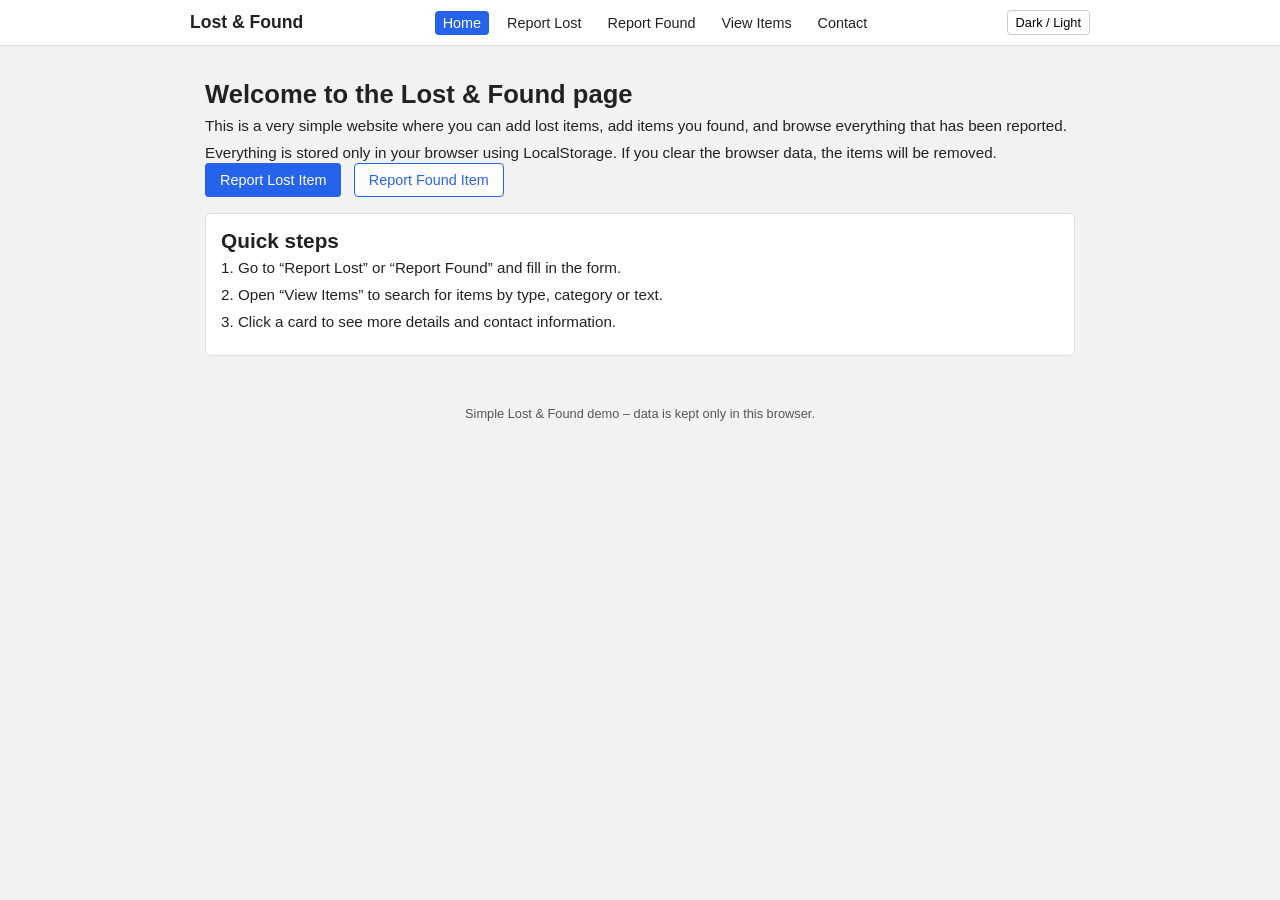
==== index.html @ c0632a6b "Add files via upload" ====
<!DOCTYPE html>
<html lang="en">

<head>
  <meta charset="UTF-8" />
  <meta name="viewport" content="width=device-width, initial-scale=1.0" />
  <title>Lost &amp; Found Hub</title>
  <link rel="stylesheet" href="style.css" />
</head>

<body>
  <div id="toast" class="toast" role="status" aria-live="polite"></div>

  <header>
    <div class="nav-bar">
      <div class="logo">Lost &amp; Found</div>
      <nav class="nav-links">
        <a href="index.html" class="active">Home</a>
        <a href="report-lost.html">Report Lost</a>
        <a href="report-found.html">Report Found</a>
        <a href="view-items.html">View Items</a>
        <a href="contact.html">Contact</a>
      </nav>
      <div class="nav-right">
        <button id="dark-mode-toggle" class="small-btn" type="button">Dark / Light</button>
      </div>
    </div>
  </header>

  <main>
    <section class="section">
      <h1>Welcome to the Lost &amp; Found page</h1>
      <p>
        This is a very simple website where you can add lost items, add items you found, and browse everything that has
        been reported.
      </p>
      <p>
        Everything is stored only in your browser using LocalStorage. If you clear the browser data, the items will be
        removed.
      </p>
      <div style="margin-top: 10px;">
        <a class="btn" href="report-lost.html">Report Lost Item</a>
        <a class="btn secondary" href="report-found.html">Report Found Item</a>
      </div>
    </section>

    <section class="section card">
      <h2>Quick steps</h2>
      <p>1. Go to “Report Lost” or “Report Found” and fill in the form.</p>
      <p>2. Open “View Items” to search for items by type, category or text.</p>
      <p>3. Click a card to see more details and contact information.</p>
    </section>
  </main>

  <footer>
    Simple Lost &amp; Found demo – data is kept only in this browser.
  </footer>

  <script src="script.js" defer></script>
</body>

</html>
---- style.css ----
/* Simple, beginner‑friendly styles for the Lost & Found app */

/* Basic reset */
* {
  box-sizing: border-box;
  margin: 0;
  padding: 0;
}

body {
  font-family: Arial, Helvetica, sans-serif;
  background-color: #f2f2f2;
  color: #222;
}

body.dark-mode {
  background-color: #121212;
  color: #f5f5f5;
}

a {
  color: inherit;
  text-decoration: none;
}

main {
  max-width: 900px;
  margin: 80px auto 40px;
  padding: 0 15px;
}

/* Header / navigation */
header {
  position: fixed;
  top: 0;
  left: 0;
  right: 0;
  background-color: #ffffff;
  border-bottom: 1px solid #ddd;
  padding: 10px 15px;
}

body.dark-mode header {
  background-color: #1f2933;
  border-color: #111827;
}

.nav-bar {
  max-width: 900px;
  margin: 0 auto;
  display: flex;
  justify-content: space-between;
  align-items: center;
}

.logo {
  font-weight: bold;
  font-size: 1.1rem;
}

.nav-links {
  display: flex;
  gap: 10px;
  font-size: 0.9rem;
}

.nav-links a {
  padding: 4px 8px;
  border-radius: 4px;
}

.nav-links a.active {
  background-color: #2563eb;
  color: #fff;
}

.nav-right {
  display: flex;
  gap: 8px;
  align-items: center;
}

.small-btn {
  font-size: 0.8rem;
  padding: 4px 8px;
  border-radius: 4px;
  border: 1px solid #ccc;
  background-color: #fff;
  cursor: pointer;
}

body.dark-mode .small-btn {
  background-color: #111827;
  border-color: #374151;
  color: #f9fafb;
}

/* Headings and sections */
h1 {
  font-size: 1.6rem;
  margin-bottom: 8px;
}

h2 {
  font-size: 1.3rem;
  margin-bottom: 6px;
}

p {
  margin-bottom: 10px;
  font-size: 0.95rem;
}

.section {
  margin-bottom: 24px;
}

.card {
  background-color: #ffffff;
  padding: 15px;
  border-radius: 6px;
  border: 1px solid #ddd;
}

body.dark-mode .card {
  background-color: #111827;
  border-color: #374151;
}

/* Buttons */
.btn {
  padding: 8px 14px;
  border-radius: 4px;
  border: 1px solid #2563eb;
  background-color: #2563eb;
  color: #fff;
  cursor: pointer;
  font-size: 0.9rem;
}

.btn.secondary {
  background-color: #fff;
  color: #2563eb;
}

body.dark-mode .btn.secondary {
  background-color: #111827;
}

.btn + .btn {
  margin-left: 8px;
}

/* Forms */
form {
  margin-top: 10px;
}

.form-row {
  margin-bottom: 10px;
}

label {
  display: block;
  font-size: 0.9rem;
  margin-bottom: 3px;
}

input[type="text"],
input[type="email"],
input[type="date"],
input[type="search"],
select,
textarea {
  width: 100%;
  padding: 7px;
  border-radius: 4px;
  border: 1px solid #ccc;
  font-size: 0.9rem;
}

body.dark-mode input[type="text"],
body.dark-mode input[type="email"],
body.dark-mode input[type="date"],
body.dark-mode input[type="search"],
body.dark-mode select,
body.dark-mode textarea {
  background-color: #111827;
  border-color: #374151;
  color: #f9fafb;
}

textarea {
  min-height: 80px;
}

.hint {
  font-size: 0.8rem;
  color: #555;
}

body.dark-mode .hint {
  color: #9ca3af;
}

.error {
  font-size: 0.8rem;
  color: #b91c1c;
}

/* Items list */
.filters {
  display: flex;
  flex-wrap: wrap;
  gap: 8px;
  margin-bottom: 12px;
}

.filter-btn {
  padding: 5px 10px;
  border-radius: 4px;
  border: 1px solid #ccc;
  background-color: #f9fafb;
  font-size: 0.8rem;
  cursor: pointer;
}

.filter-btn.active {
  background-color: #2563eb;
  border-color: #2563eb;
  color: #fff;
}

.items-grid {
  display: grid;
  grid-template-columns: repeat(auto-fit, minmax(220px, 1fr));
  gap: 10px;
}

.item-card {
  padding: 10px;
  border-radius: 4px;
  border: 1px solid #ddd;
  background-color: #fff;
  cursor: pointer;
}

.item-type {
  font-size: 0.8rem;
  font-weight: bold;
  margin-bottom: 4px;
}

.item-type.lost {
  color: #b91c1c;
}

.item-type.found {
  color: #047857;
}

.item-title {
  font-weight: bold;
  margin-bottom: 4px;
}

.item-location {
  font-size: 0.85rem;
}

.empty-message {
  font-size: 0.9rem;
  color: #555;
}

/* Image preview */
.image-preview {
  margin-top: 6px;
  max-width: 200px;
  display: none;
}

.image-preview img {
  width: 100%;
  border-radius: 4px;
  border: 1px solid #ccc;
}

/* Modal */
.modal-backdrop {
  position: fixed;
  top: 0;
  left: 0;
  right: 0;
  bottom: 0;
  background-color: rgba(0, 0, 0, 0.5);
  display: none;
  justify-content: center;
  align-items: center;
}

.modal-backdrop.show {
  display: flex;
}

.modal {
  max-width: 450px;
  width: 100%;
  background-color: #ffffff;
  padding: 15px;
  border-radius: 6px;
}

body.dark-mode .modal {
  background-color: #111827;
  color: #f9fafb;
}

.modal-header {
  display: flex;
  justify-content: space-between;
  align-items: center;
  margin-bottom: 10px;
}

.modal-body p {
  margin-bottom: 6px;
}

.modal-image {
  margin-bottom: 10px;
}

.modal-image img {
  width: 100%;
  border-radius: 4px;
}

/* Toast */
.toast {
  position: fixed;
  bottom: 16px;
  right: 16px;
  background-color: #16a34a;
  color: #fff;
  padding: 8px 12px;
  border-radius: 4px;
  font-size: 0.85rem;
  display: none;
}

.toast.show {
  display: block;
}

.toast.error {
  background-color: #b91c1c;
}

/* Footer */
footer {
  text-align: center;
  font-size: 0.8rem;
  padding: 10px 0 20px;
  color: #555;
}

body.dark-mode footer {
  color: #9ca3af;
}

/* Small layout tweak for narrow screens */
@media (max-width: 600px) {
  .nav-links {
    display: none;
  }
}
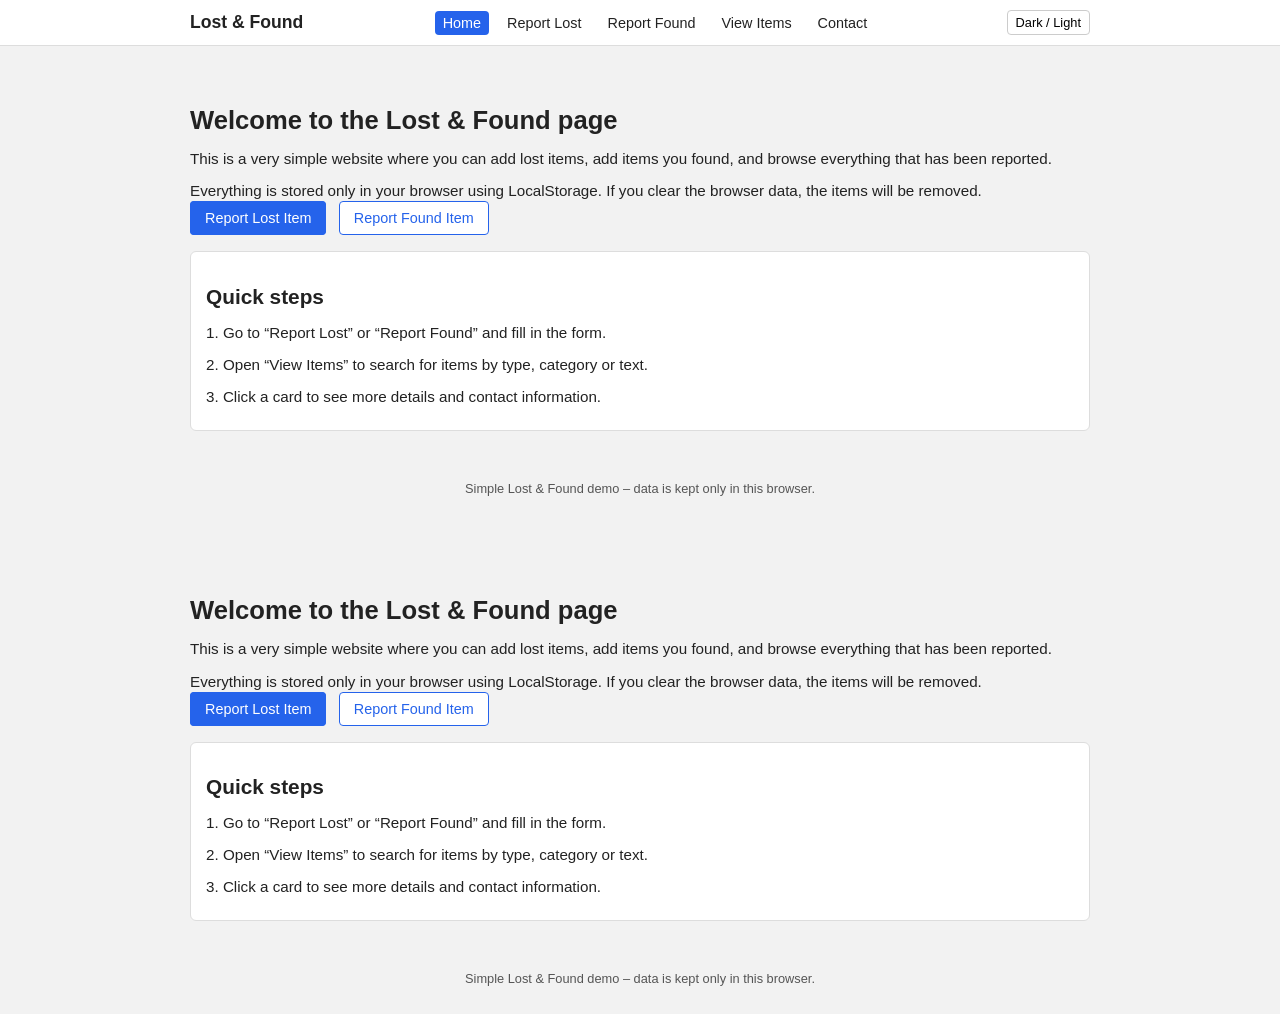
==== commit a64ee543: "resolve merge conflict" ====
--- a/index.html
+++ b/index.html
@@ -1,63 +1,127 @@
-<!DOCTYPE html>
-<html lang="en">
-
-<head>
-  <meta charset="UTF-8" />
-  <meta name="viewport" content="width=device-width, initial-scale=1.0" />
-  <title>Lost &amp; Found Hub</title>
-  <link rel="stylesheet" href="style.css" />
-</head>
-
-<body>
-  <div id="toast" class="toast" role="status" aria-live="polite"></div>
-
-  <header>
-    <div class="nav-bar">
-      <div class="logo">Lost &amp; Found</div>
-      <nav class="nav-links">
-        <a href="index.html" class="active">Home</a>
-        <a href="report-lost.html">Report Lost</a>
-        <a href="report-found.html">Report Found</a>
-        <a href="view-items.html">View Items</a>
-        <a href="contact.html">Contact</a>
-      </nav>
-      <div class="nav-right">
-        <button id="dark-mode-toggle" class="small-btn" type="button">Dark / Light</button>
-      </div>
-    </div>
-  </header>
-
-  <main>
-    <section class="section">
-      <h1>Welcome to the Lost &amp; Found page</h1>
-      <p>
-        This is a very simple website where you can add lost items, add items you found, and browse everything that has
-        been reported.
-      </p>
-      <p>
-        Everything is stored only in your browser using LocalStorage. If you clear the browser data, the items will be
-        removed.
-      </p>
-      <div style="margin-top: 10px;">
-        <a class="btn" href="report-lost.html">Report Lost Item</a>
-        <a class="btn secondary" href="report-found.html">Report Found Item</a>
-      </div>
-    </section>
-
-    <section class="section card">
-      <h2>Quick steps</h2>
-      <p>1. Go to “Report Lost” or “Report Found” and fill in the form.</p>
-      <p>2. Open “View Items” to search for items by type, category or text.</p>
-      <p>3. Click a card to see more details and contact information.</p>
-    </section>
-  </main>
-
-  <footer>
-    Simple Lost &amp; Found demo – data is kept only in this browser.
-  </footer>
-
-  <script src="script.js" defer></script>
-</body>
-
-</html>
-
+git push -u origin maingit push -u origin main<!DOCTYPE html>
+<html lang="en">
+
+<head>
+  <meta charset="UTF-8" />
+  <meta name="viewport" content="width=device-width, initial-scale=1.0" />
+  <title>Lost &amp; Found Hub</title>
+  <link rel="stylesheet" href="style.css" />
+</head>
+
+<body>
+  <div id="toast" class="toast" role="status" aria-live="polite"></div>
+
+  <header>
+    <div class="nav-bar">
+      <div class="logo">Lost &amp; Found</div>
+      <nav class="nav-links">
+        <a href="index.html" class="active">Home</a>
+        <a href="report-lost.html">Report Lost</a>
+        <a href="report-found.html">Report Found</a>
+        <a href="view-items.html">View Items</a>
+        <a href="contact.html">Contact</a>
+      </nav>
+      <div class="nav-right">
+        <button id="dark-mode-toggle" class="small-btn" type="button">Dark / Light</button>
+      </div>
+    </div>
+  </header>
+
+  <main>
+    <section class="section">
+      <h1>Welcome to the Lost &amp; Found page</h1>
+      <p>
+        This is a very simple website where you can add lost items, add items you found, and browse everything that has
+        been reported.
+      </p>
+      <p>
+        Everything is stored only in your browser using LocalStorage. If you clear the browser data, the items will be
+        removed.
+      </p>
+      <div style="margin-top: 10px;">
+        <a class="btn" href="report-lost.html">Report Lost Item</a>
+        <a class="btn secondary" href="report-found.html">Report Found Item</a>
+      </div>
+    </section>
+
+    <section class="section card">
+      <h2>Quick steps</h2>
+      <p>1. Go to “Report Lost” or “Report Found” and fill in the form.</p>
+      <p>2. Open “View Items” to search for items by type, category or text.</p>
+      <p>3. Click a card to see more details and contact information.</p>
+    </section>
+  </main>
+
+  <footer>
+    Simple Lost &amp; Found demo – data is kept only in this browser.
+  </footer>
+
+  <script src="script.js" defer></script>
+</body>
+
+</html>
+
+
+<!DOCTYPE html>
+<html lang="en">
+
+<head>
+  <meta charset="UTF-8" />
+  <meta name="viewport" content="width=device-width, initial-scale=1.0" />
+  <title>Lost &amp; Found Hub</title>
+  <link rel="stylesheet" href="style.css" />
+</head>
+
+<body>
+  <div id="toast" class="toast" role="status" aria-live="polite"></div>
+
+  <header>
+    <div class="nav-bar">
+      <div class="logo">Lost &amp; Found</div>
+      <nav class="nav-links">
+        <a href="index.html" class="active">Home</a>
+        <a href="report-lost.html">Report Lost</a>
+        <a href="report-found.html">Report Found</a>
+        <a href="view-items.html">View Items</a>
+        <a href="contact.html">Contact</a>
+      </nav>
+      <div class="nav-right">
+        <button id="dark-mode-toggle" class="small-btn" type="button">Dark / Light</button>
+      </div>
+    </div>
+  </header>
+
+  <main>
+    <section class="section">
+      <h1>Welcome to the Lost &amp; Found page</h1>
+      <p>
+        This is a very simple website where you can add lost items, add items you found, and browse everything that has
+        been reported.
+      </p>
+      <p>
+        Everything is stored only in your browser using LocalStorage. If you clear the browser data, the items will be
+        removed.
+      </p>
+      <div style="margin-top: 10px;">
+        <a class="btn" href="report-lost.html">Report Lost Item</a>
+        <a class="btn secondary" href="report-found.html">Report Found Item</a>
+      </div>
+    </section>
+
+    <section class="section card">
+      <h2>Quick steps</h2>
+      <p>1. Go to “Report Lost” or “Report Found” and fill in the form.</p>
+      <p>2. Open “View Items” to search for items by type, category or text.</p>
+      <p>3. Click a card to see more details and contact information.</p>
+    </section>
+  </main>
+
+  <footer>
+    Simple Lost &amp; Found demo – data is kept only in this browser.
+  </footer>
+
+  <script src="script.js" defer></script>
+</body>
+
+</html>
+
--- a/style.css
+++ b/style.css
@@ -1,378 +1,759 @@
-/* Simple, beginner‑friendly styles for the Lost & Found app */
-
-/* Basic reset */
-* {
-  box-sizing: border-box;
-  margin: 0;
-  padding: 0;
-}
-
-body {
-  font-family: Arial, Helvetica, sans-serif;
-  background-color: #f2f2f2;
-  color: #222;
-}
-
-body.dark-mode {
-  background-color: #121212;
-  color: #f5f5f5;
-}
-
-a {
-  color: inherit;
-  text-decoration: none;
-}
-
-main {
-  max-width: 900px;
-  margin: 80px auto 40px;
-  padding: 0 15px;
-}
-
-/* Header / navigation */
-header {
-  position: fixed;
-  top: 0;
-  left: 0;
-  right: 0;
-  background-color: #ffffff;
-  border-bottom: 1px solid #ddd;
-  padding: 10px 15px;
-}
-
-body.dark-mode header {
-  background-color: #1f2933;
-  border-color: #111827;
-}
-
-.nav-bar {
-  max-width: 900px;
-  margin: 0 auto;
-  display: flex;
-  justify-content: space-between;
-  align-items: center;
-}
-
-.logo {
-  font-weight: bold;
-  font-size: 1.1rem;
-}
-
-.nav-links {
-  display: flex;
-  gap: 10px;
-  font-size: 0.9rem;
-}
-
-.nav-links a {
-  padding: 4px 8px;
-  border-radius: 4px;
-}
-
-.nav-links a.active {
-  background-color: #2563eb;
-  color: #fff;
-}
-
-.nav-right {
-  display: flex;
-  gap: 8px;
-  align-items: center;
-}
-
-.small-btn {
-  font-size: 0.8rem;
-  padding: 4px 8px;
-  border-radius: 4px;
-  border: 1px solid #ccc;
-  background-color: #fff;
-  cursor: pointer;
-}
-
-body.dark-mode .small-btn {
-  background-color: #111827;
-  border-color: #374151;
-  color: #f9fafb;
-}
-
-/* Headings and sections */
-h1 {
-  font-size: 1.6rem;
-  margin-bottom: 8px;
-}
-
-h2 {
-  font-size: 1.3rem;
-  margin-bottom: 6px;
-}
-
-p {
-  margin-bottom: 10px;
-  font-size: 0.95rem;
-}
-
-.section {
-  margin-bottom: 24px;
-}
-
-.card {
-  background-color: #ffffff;
-  padding: 15px;
-  border-radius: 6px;
-  border: 1px solid #ddd;
-}
-
-body.dark-mode .card {
-  background-color: #111827;
-  border-color: #374151;
-}
-
-/* Buttons */
-.btn {
-  padding: 8px 14px;
-  border-radius: 4px;
-  border: 1px solid #2563eb;
-  background-color: #2563eb;
-  color: #fff;
-  cursor: pointer;
-  font-size: 0.9rem;
-}
-
-.btn.secondary {
-  background-color: #fff;
-  color: #2563eb;
-}
-
-body.dark-mode .btn.secondary {
-  background-color: #111827;
-}
-
-.btn + .btn {
-  margin-left: 8px;
-}
-
-/* Forms */
-form {
-  margin-top: 10px;
-}
-
-.form-row {
-  margin-bottom: 10px;
-}
-
-label {
-  display: block;
-  font-size: 0.9rem;
-  margin-bottom: 3px;
-}
-
-input[type="text"],
-input[type="email"],
-input[type="date"],
-input[type="search"],
-select,
-textarea {
-  width: 100%;
-  padding: 7px;
-  border-radius: 4px;
-  border: 1px solid #ccc;
-  font-size: 0.9rem;
-}
-
-body.dark-mode input[type="text"],
-body.dark-mode input[type="email"],
-body.dark-mode input[type="date"],
-body.dark-mode input[type="search"],
-body.dark-mode select,
-body.dark-mode textarea {
-  background-color: #111827;
-  border-color: #374151;
-  color: #f9fafb;
-}
-
-textarea {
-  min-height: 80px;
-}
-
-.hint {
-  font-size: 0.8rem;
-  color: #555;
-}
-
-body.dark-mode .hint {
-  color: #9ca3af;
-}
-
-.error {
-  font-size: 0.8rem;
-  color: #b91c1c;
-}
-
-/* Items list */
-.filters {
-  display: flex;
-  flex-wrap: wrap;
-  gap: 8px;
-  margin-bottom: 12px;
-}
-
-.filter-btn {
-  padding: 5px 10px;
-  border-radius: 4px;
-  border: 1px solid #ccc;
-  background-color: #f9fafb;
-  font-size: 0.8rem;
-  cursor: pointer;
-}
-
-.filter-btn.active {
-  background-color: #2563eb;
-  border-color: #2563eb;
-  color: #fff;
-}
-
-.items-grid {
-  display: grid;
-  grid-template-columns: repeat(auto-fit, minmax(220px, 1fr));
-  gap: 10px;
-}
-
-.item-card {
-  padding: 10px;
-  border-radius: 4px;
-  border: 1px solid #ddd;
-  background-color: #fff;
-  cursor: pointer;
-}
-
-.item-type {
-  font-size: 0.8rem;
-  font-weight: bold;
-  margin-bottom: 4px;
-}
-
-.item-type.lost {
-  color: #b91c1c;
-}
-
-.item-type.found {
-  color: #047857;
-}
-
-.item-title {
-  font-weight: bold;
-  margin-bottom: 4px;
-}
-
-.item-location {
-  font-size: 0.85rem;
-}
-
-.empty-message {
-  font-size: 0.9rem;
-  color: #555;
-}
-
-/* Image preview */
-.image-preview {
-  margin-top: 6px;
-  max-width: 200px;
-  display: none;
-}
-
-.image-preview img {
-  width: 100%;
-  border-radius: 4px;
-  border: 1px solid #ccc;
-}
-
-/* Modal */
-.modal-backdrop {
-  position: fixed;
-  top: 0;
-  left: 0;
-  right: 0;
-  bottom: 0;
-  background-color: rgba(0, 0, 0, 0.5);
-  display: none;
-  justify-content: center;
-  align-items: center;
-}
-
-.modal-backdrop.show {
-  display: flex;
-}
-
-.modal {
-  max-width: 450px;
-  width: 100%;
-  background-color: #ffffff;
-  padding: 15px;
-  border-radius: 6px;
-}
-
-body.dark-mode .modal {
-  background-color: #111827;
-  color: #f9fafb;
-}
-
-.modal-header {
-  display: flex;
-  justify-content: space-between;
-  align-items: center;
-  margin-bottom: 10px;
-}
-
-.modal-body p {
-  margin-bottom: 6px;
-}
-
-.modal-image {
-  margin-bottom: 10px;
-}
-
-.modal-image img {
-  width: 100%;
-  border-radius: 4px;
-}
-
-/* Toast */
-.toast {
-  position: fixed;
-  bottom: 16px;
-  right: 16px;
-  background-color: #16a34a;
-  color: #fff;
-  padding: 8px 12px;
-  border-radius: 4px;
-  font-size: 0.85rem;
-  display: none;
-}
-
-.toast.show {
-  display: block;
-}
-
-.toast.error {
-  background-color: #b91c1c;
-}
-
-/* Footer */
-footer {
-  text-align: center;
-  font-size: 0.8rem;
-  padding: 10px 0 20px;
-  color: #555;
-}
-
-body.dark-mode footer {
-  color: #9ca3af;
-}
-
-/* Small layout tweak for narrow screens */
-@media (max-width: 600px) {
-  .nav-links {
-    display: none;
-  }
-}
-
+<<<<<<< HEAD
+/* Simple, beginner‑friendly styles for the Lost & Found app */
+
+/* Basic reset */
+* {
+  box-sizing: border-box;
+  margin: 0;
+  padding: 0;
+}
+
+body {
+  font-family: Arial, Helvetica, sans-serif;
+  background-color: #f2f2f2;
+  color: #222;
+}
+
+body.dark-mode {
+  background-color: #121212;
+  color: #f5f5f5;
+}
+
+a {
+  color: inherit;
+  text-decoration: none;
+}
+
+main {
+  max-width: 900px;
+  margin: 80px auto 40px;
+  padding: 0 15px;
+}
+
+/* Header / navigation */
+header {
+  position: fixed;
+  top: 0;
+  left: 0;
+  right: 0;
+  background-color: #ffffff;
+  border-bottom: 1px solid #ddd;
+  padding: 10px 15px;
+}
+
+body.dark-mode header {
+  background-color: #1f2933;
+  border-color: #111827;
+}
+
+.nav-bar {
+  max-width: 900px;
+  margin: 0 auto;
+  display: flex;
+  justify-content: space-between;
+  align-items: center;
+}
+
+.logo {
+  font-weight: bold;
+  font-size: 1.1rem;
+}
+
+.nav-links {
+  display: flex;
+  gap: 10px;
+  font-size: 0.9rem;
+}
+
+.nav-links a {
+  padding: 4px 8px;
+  border-radius: 4px;
+}
+
+.nav-links a.active {
+  background-color: #2563eb;
+  color: #fff;
+}
+
+.nav-right {
+  display: flex;
+  gap: 8px;
+  align-items: center;
+}
+
+.small-btn {
+  font-size: 0.8rem;
+  padding: 4px 8px;
+  border-radius: 4px;
+  border: 1px solid #ccc;
+  background-color: #fff;
+  cursor: pointer;
+}
+
+body.dark-mode .small-btn {
+  background-color: #111827;
+  border-color: #374151;
+  color: #f9fafb;
+}
+
+/* Headings and sections */
+h1 {
+  font-size: 1.6rem;
+  margin-bottom: 8px;
+}
+
+h2 {
+  font-size: 1.3rem;
+  margin-bottom: 6px;
+}
+
+p {
+  margin-bottom: 10px;
+  font-size: 0.95rem;
+}
+
+.section {
+  margin-bottom: 24px;
+}
+
+.card {
+  background-color: #ffffff;
+  padding: 15px;
+  border-radius: 6px;
+  border: 1px solid #ddd;
+}
+
+body.dark-mode .card {
+  background-color: #111827;
+  border-color: #374151;
+}
+
+/* Buttons */
+.btn {
+  padding: 8px 14px;
+  border-radius: 4px;
+  border: 1px solid #2563eb;
+  background-color: #2563eb;
+  color: #fff;
+  cursor: pointer;
+  font-size: 0.9rem;
+}
+
+.btn.secondary {
+  background-color: #fff;
+  color: #2563eb;
+}
+
+body.dark-mode .btn.secondary {
+  background-color: #111827;
+}
+
+.btn + .btn {
+  margin-left: 8px;
+}
+
+/* Forms */
+form {
+  margin-top: 10px;
+}
+
+.form-row {
+  margin-bottom: 10px;
+}
+
+label {
+  display: block;
+  font-size: 0.9rem;
+  margin-bottom: 3px;
+}
+
+input[type="text"],
+input[type="email"],
+input[type="date"],
+input[type="search"],
+select,
+textarea {
+  width: 100%;
+  padding: 7px;
+  border-radius: 4px;
+  border: 1px solid #ccc;
+  font-size: 0.9rem;
+}
+
+body.dark-mode input[type="text"],
+body.dark-mode input[type="email"],
+body.dark-mode input[type="date"],
+body.dark-mode input[type="search"],
+body.dark-mode select,
+body.dark-mode textarea {
+  background-color: #111827;
+  border-color: #374151;
+  color: #f9fafb;
+}
+
+textarea {
+  min-height: 80px;
+}
+
+.hint {
+  font-size: 0.8rem;
+  color: #555;
+}
+
+body.dark-mode .hint {
+  color: #9ca3af;
+}
+
+.error {
+  font-size: 0.8rem;
+  color: #b91c1c;
+}
+
+/* Items list */
+.filters {
+  display: flex;
+  flex-wrap: wrap;
+  gap: 8px;
+  margin-bottom: 12px;
+}
+
+.filter-btn {
+  padding: 5px 10px;
+  border-radius: 4px;
+  border: 1px solid #ccc;
+  background-color: #f9fafb;
+  font-size: 0.8rem;
+  cursor: pointer;
+}
+
+.filter-btn.active {
+  background-color: #2563eb;
+  border-color: #2563eb;
+  color: #fff;
+}
+
+.items-grid {
+  display: grid;
+  grid-template-columns: repeat(auto-fit, minmax(220px, 1fr));
+  gap: 10px;
+}
+
+.item-card {
+  padding: 10px;
+  border-radius: 4px;
+  border: 1px solid #ddd;
+  background-color: #fff;
+  cursor: pointer;
+}
+
+.item-type {
+  font-size: 0.8rem;
+  font-weight: bold;
+  margin-bottom: 4px;
+}
+
+.item-type.lost {
+  color: #b91c1c;
+}
+
+.item-type.found {
+  color: #047857;
+}
+
+.item-title {
+  font-weight: bold;
+  margin-bottom: 4px;
+}
+
+.item-location {
+  font-size: 0.85rem;
+}
+
+.empty-message {
+  font-size: 0.9rem;
+  color: #555;
+}
+
+/* Image preview */
+.image-preview {
+  margin-top: 6px;
+  max-width: 200px;
+  display: none;
+}
+
+.image-preview img {
+  width: 100%;
+  border-radius: 4px;
+  border: 1px solid #ccc;
+}
+
+/* Modal */
+.modal-backdrop {
+  position: fixed;
+  top: 0;
+  left: 0;
+  right: 0;
+  bottom: 0;
+  background-color: rgba(0, 0, 0, 0.5);
+  display: none;
+  justify-content: center;
+  align-items: center;
+}
+
+.modal-backdrop.show {
+  display: flex;
+}
+
+.modal {
+  max-width: 450px;
+  width: 100%;
+  background-color: #ffffff;
+  padding: 15px;
+  border-radius: 6px;
+}
+
+body.dark-mode .modal {
+  background-color: #111827;
+  color: #f9fafb;
+}
+
+.modal-header {
+  display: flex;
+  justify-content: space-between;
+  align-items: center;
+  margin-bottom: 10px;
+}
+
+.modal-body p {
+  margin-bottom: 6px;
+}
+
+.modal-image {
+  margin-bottom: 10px;
+}
+
+.modal-image img {
+  width: 100%;
+  border-radius: 4px;
+}
+
+/* Toast */
+.toast {
+  position: fixed;
+  bottom: 16px;
+  right: 16px;
+  background-color: #16a34a;
+  color: #fff;
+  padding: 8px 12px;
+  border-radius: 4px;
+  font-size: 0.85rem;
+  display: none;
+}
+
+.toast.show {
+  display: block;
+}
+
+.toast.error {
+  background-color: #b91c1c;
+}
+
+/* Footer */
+footer {
+  text-align: center;
+  font-size: 0.8rem;
+  padding: 10px 0 20px;
+  color: #555;
+}
+
+body.dark-mode footer {
+  color: #9ca3af;
+}
+
+/* Small layout tweak for narrow screens */
+@media (max-width: 600px) {
+  .nav-links {
+    display: none;
+  }
+}
+
+=======
+/* Simple, beginner‑friendly styles for the Lost & Found app */
+
+/* Basic reset */
+* {
+  box-sizing: border-box;
+  margin: 0;
+  padding: 0;
+}
+
+body {
+  font-family: Arial, Helvetica, sans-serif;
+  background-color: #f2f2f2;
+  color: #222;
+}
+
+body.dark-mode {
+  background-color: #121212;
+  color: #f5f5f5;
+}
+
+a {
+  color: inherit;
+  text-decoration: none;
+}
+
+main {
+  max-width: 900px;
+  margin: 80px auto 40px;
+  padding: 0 15px;
+}
+
+/* Header / navigation */
+header {
+  position: fixed;
+  top: 0;
+  left: 0;
+  right: 0;
+  background-color: #ffffff;
+  border-bottom: 1px solid #ddd;
+  padding: 10px 15px;
+}
+
+body.dark-mode header {
+  background-color: #1f2933;
+  border-color: #111827;
+}
+
+.nav-bar {
+  max-width: 900px;
+  margin: 0 auto;
+  display: flex;
+  justify-content: space-between;
+  align-items: center;
+}
+
+.logo {
+  font-weight: bold;
+  font-size: 1.1rem;
+}
+
+.nav-links {
+  display: flex;
+  gap: 10px;
+  font-size: 0.9rem;
+}
+
+.nav-links a {
+  padding: 4px 8px;
+  border-radius: 4px;
+}
+
+.nav-links a.active {
+  background-color: #2563eb;
+  color: #fff;
+}
+
+.nav-right {
+  display: flex;
+  gap: 8px;
+  align-items: center;
+}
+
+.small-btn {
+  font-size: 0.8rem;
+  padding: 4px 8px;
+  border-radius: 4px;
+  border: 1px solid #ccc;
+  background-color: #fff;
+  cursor: pointer;
+}
+
+body.dark-mode .small-btn {
+  background-color: #111827;
+  border-color: #374151;
+  color: #f9fafb;
+}
+
+/* Headings and sections */
+h1 {
+  font-size: 1.6rem;
+  margin-bottom: 8px;
+}
+
+h2 {
+  font-size: 1.3rem;
+  margin-bottom: 6px;
+}
+
+p {
+  margin-bottom: 10px;
+  font-size: 0.95rem;
+}
+
+.section {
+  margin-bottom: 24px;
+}
+
+.card {
+  background-color: #ffffff;
+  padding: 15px;
+  border-radius: 6px;
+  border: 1px solid #ddd;
+}
+
+body.dark-mode .card {
+  background-color: #111827;
+  border-color: #374151;
+}
+
+/* Buttons */
+.btn {
+  padding: 8px 14px;
+  border-radius: 4px;
+  border: 1px solid #2563eb;
+  background-color: #2563eb;
+  color: #fff;
+  cursor: pointer;
+  font-size: 0.9rem;
+}
+
+.btn.secondary {
+  background-color: #fff;
+  color: #2563eb;
+}
+
+body.dark-mode .btn.secondary {
+  background-color: #111827;
+}
+
+.btn + .btn {
+  margin-left: 8px;
+}
+
+/* Forms */
+form {
+  margin-top: 10px;
+}
+
+.form-row {
+  margin-bottom: 10px;
+}
+
+label {
+  display: block;
+  font-size: 0.9rem;
+  margin-bottom: 3px;
+}
+
+input[type="text"],
+input[type="email"],
+input[type="date"],
+input[type="search"],
+select,
+textarea {
+  width: 100%;
+  padding: 7px;
+  border-radius: 4px;
+  border: 1px solid #ccc;
+  font-size: 0.9rem;
+}
+
+body.dark-mode input[type="text"],
+body.dark-mode input[type="email"],
+body.dark-mode input[type="date"],
+body.dark-mode input[type="search"],
+body.dark-mode select,
+body.dark-mode textarea {
+  background-color: #111827;
+  border-color: #374151;
+  color: #f9fafb;
+}
+
+textarea {
+  min-height: 80px;
+}
+
+.hint {
+  font-size: 0.8rem;
+  color: #555;
+}
+
+body.dark-mode .hint {
+  color: #9ca3af;
+}
+
+.error {
+  font-size: 0.8rem;
+  color: #b91c1c;
+}
+
+/* Items list */
+.filters {
+  display: flex;
+  flex-wrap: wrap;
+  gap: 8px;
+  margin-bottom: 12px;
+}
+
+.filter-btn {
+  padding: 5px 10px;
+  border-radius: 4px;
+  border: 1px solid #ccc;
+  background-color: #f9fafb;
+  font-size: 0.8rem;
+  cursor: pointer;
+}
+
+.filter-btn.active {
+  background-color: #2563eb;
+  border-color: #2563eb;
+  color: #fff;
+}
+
+.items-grid {
+  display: grid;
+  grid-template-columns: repeat(auto-fit, minmax(220px, 1fr));
+  gap: 10px;
+}
+
+.item-card {
+  padding: 10px;
+  border-radius: 4px;
+  border: 1px solid #ddd;
+  background-color: #fff;
+  cursor: pointer;
+}
+
+.item-type {
+  font-size: 0.8rem;
+  font-weight: bold;
+  margin-bottom: 4px;
+}
+
+.item-type.lost {
+  color: #b91c1c;
+}
+
+.item-type.found {
+  color: #047857;
+}
+
+.item-title {
+  font-weight: bold;
+  margin-bottom: 4px;
+}
+
+.item-location {
+  font-size: 0.85rem;
+}
+
+.empty-message {
+  font-size: 0.9rem;
+  color: #555;
+}
+
+/* Image preview */
+.image-preview {
+  margin-top: 6px;
+  max-width: 200px;
+  display: none;
+}
+
+.image-preview img {
+  width: 100%;
+  border-radius: 4px;
+  border: 1px solid #ccc;
+}
+
+/* Modal */
+.modal-backdrop {
+  position: fixed;
+  top: 0;
+  left: 0;
+  right: 0;
+  bottom: 0;
+  background-color: rgba(0, 0, 0, 0.5);
+  display: none;
+  justify-content: center;
+  align-items: center;
+}
+
+.modal-backdrop.show {
+  display: flex;
+}
+
+.modal {
+  max-width: 450px;
+  width: 100%;
+  background-color: #ffffff;
+  padding: 15px;
+  border-radius: 6px;
+}
+
+body.dark-mode .modal {
+  background-color: #111827;
+  color: #f9fafb;
+}
+
+.modal-header {
+  display: flex;
+  justify-content: space-between;
+  align-items: center;
+  margin-bottom: 10px;
+}
+
+.modal-body p {
+  margin-bottom: 6px;
+}
+
+.modal-image {
+  margin-bottom: 10px;
+}
+
+.modal-image img {
+  width: 100%;
+  border-radius: 4px;
+}
+
+/* Toast */
+.toast {
+  position: fixed;
+  bottom: 16px;
+  right: 16px;
+  background-color: #16a34a;
+  color: #fff;
+  padding: 8px 12px;
+  border-radius: 4px;
+  font-size: 0.85rem;
+  display: none;
+}
+
+.toast.show {
+  display: block;
+}
+
+.toast.error {
+  background-color: #b91c1c;
+}
+
+/* Footer */
+footer {
+  text-align: center;
+  font-size: 0.8rem;
+  padding: 10px 0 20px;
+  color: #555;
+}
+
+body.dark-mode footer {
+  color: #9ca3af;
+}
+
+/* Small layout tweak for narrow screens */
+@media (max-width: 600px) {
+  .nav-links {
+    display: none;
+  }
+}
+
+>>>>>>> c0632a6b171dd4a7ca0bb0ec6d9503fdba7eaba0
--- a/style.css
+++ b/style.css
@@ -1,378 +1,759 @@
-/* Simple, beginner‑friendly styles for the Lost & Found app */
-
-/* Basic reset */
-* {
-  box-sizing: border-box;
-  margin: 0;
-  padding: 0;
-}
-
-body {
-  font-family: Arial, Helvetica, sans-serif;
-  background-color: #f2f2f2;
-  color: #222;
-}
-
-body.dark-mode {
-  background-color: #121212;
-  color: #f5f5f5;
-}
-
-a {
-  color: inherit;
-  text-decoration: none;
-}
-
-main {
-  max-width: 900px;
-  margin: 80px auto 40px;
-  padding: 0 15px;
-}
-
-/* Header / navigation */
-header {
-  position: fixed;
-  top: 0;
-  left: 0;
-  right: 0;
-  background-color: #ffffff;
-  border-bottom: 1px solid #ddd;
-  padding: 10px 15px;
-}
-
-body.dark-mode header {
-  background-color: #1f2933;
-  border-color: #111827;
-}
-
-.nav-bar {
-  max-width: 900px;
-  margin: 0 auto;
-  display: flex;
-  justify-content: space-between;
-  align-items: center;
-}
-
-.logo {
-  font-weight: bold;
-  font-size: 1.1rem;
-}
-
-.nav-links {
-  display: flex;
-  gap: 10px;
-  font-size: 0.9rem;
-}
-
-.nav-links a {
-  padding: 4px 8px;
-  border-radius: 4px;
-}
-
-.nav-links a.active {
-  background-color: #2563eb;
-  color: #fff;
-}
-
-.nav-right {
-  display: flex;
-  gap: 8px;
-  align-items: center;
-}
-
-.small-btn {
-  font-size: 0.8rem;
-  padding: 4px 8px;
-  border-radius: 4px;
-  border: 1px solid #ccc;
-  background-color: #fff;
-  cursor: pointer;
-}
-
-body.dark-mode .small-btn {
-  background-color: #111827;
-  border-color: #374151;
-  color: #f9fafb;
-}
-
-/* Headings and sections */
-h1 {
-  font-size: 1.6rem;
-  margin-bottom: 8px;
-}
-
-h2 {
-  font-size: 1.3rem;
-  margin-bottom: 6px;
-}
-
-p {
-  margin-bottom: 10px;
-  font-size: 0.95rem;
-}
-
-.section {
-  margin-bottom: 24px;
-}
-
-.card {
-  background-color: #ffffff;
-  padding: 15px;
-  border-radius: 6px;
-  border: 1px solid #ddd;
-}
-
-body.dark-mode .card {
-  background-color: #111827;
-  border-color: #374151;
-}
-
-/* Buttons */
-.btn {
-  padding: 8px 14px;
-  border-radius: 4px;
-  border: 1px solid #2563eb;
-  background-color: #2563eb;
-  color: #fff;
-  cursor: pointer;
-  font-size: 0.9rem;
-}
-
-.btn.secondary {
-  background-color: #fff;
-  color: #2563eb;
-}
-
-body.dark-mode .btn.secondary {
-  background-color: #111827;
-}
-
-.btn + .btn {
-  margin-left: 8px;
-}
-
-/* Forms */
-form {
-  margin-top: 10px;
-}
-
-.form-row {
-  margin-bottom: 10px;
-}
-
-label {
-  display: block;
-  font-size: 0.9rem;
-  margin-bottom: 3px;
-}
-
-input[type="text"],
-input[type="email"],
-input[type="date"],
-input[type="search"],
-select,
-textarea {
-  width: 100%;
-  padding: 7px;
-  border-radius: 4px;
-  border: 1px solid #ccc;
-  font-size: 0.9rem;
-}
-
-body.dark-mode input[type="text"],
-body.dark-mode input[type="email"],
-body.dark-mode input[type="date"],
-body.dark-mode input[type="search"],
-body.dark-mode select,
-body.dark-mode textarea {
-  background-color: #111827;
-  border-color: #374151;
-  color: #f9fafb;
-}
-
-textarea {
-  min-height: 80px;
-}
-
-.hint {
-  font-size: 0.8rem;
-  color: #555;
-}
-
-body.dark-mode .hint {
-  color: #9ca3af;
-}
-
-.error {
-  font-size: 0.8rem;
-  color: #b91c1c;
-}
-
-/* Items list */
-.filters {
-  display: flex;
-  flex-wrap: wrap;
-  gap: 8px;
-  margin-bottom: 12px;
-}
-
-.filter-btn {
-  padding: 5px 10px;
-  border-radius: 4px;
-  border: 1px solid #ccc;
-  background-color: #f9fafb;
-  font-size: 0.8rem;
-  cursor: pointer;
-}
-
-.filter-btn.active {
-  background-color: #2563eb;
-  border-color: #2563eb;
-  color: #fff;
-}
-
-.items-grid {
-  display: grid;
-  grid-template-columns: repeat(auto-fit, minmax(220px, 1fr));
-  gap: 10px;
-}
-
-.item-card {
-  padding: 10px;
-  border-radius: 4px;
-  border: 1px solid #ddd;
-  background-color: #fff;
-  cursor: pointer;
-}
-
-.item-type {
-  font-size: 0.8rem;
-  font-weight: bold;
-  margin-bottom: 4px;
-}
-
-.item-type.lost {
-  color: #b91c1c;
-}
-
-.item-type.found {
-  color: #047857;
-}
-
-.item-title {
-  font-weight: bold;
-  margin-bottom: 4px;
-}
-
-.item-location {
-  font-size: 0.85rem;
-}
-
-.empty-message {
-  font-size: 0.9rem;
-  color: #555;
-}
-
-/* Image preview */
-.image-preview {
-  margin-top: 6px;
-  max-width: 200px;
-  display: none;
-}
-
-.image-preview img {
-  width: 100%;
-  border-radius: 4px;
-  border: 1px solid #ccc;
-}
-
-/* Modal */
-.modal-backdrop {
-  position: fixed;
-  top: 0;
-  left: 0;
-  right: 0;
-  bottom: 0;
-  background-color: rgba(0, 0, 0, 0.5);
-  display: none;
-  justify-content: center;
-  align-items: center;
-}
-
-.modal-backdrop.show {
-  display: flex;
-}
-
-.modal {
-  max-width: 450px;
-  width: 100%;
-  background-color: #ffffff;
-  padding: 15px;
-  border-radius: 6px;
-}
-
-body.dark-mode .modal {
-  background-color: #111827;
-  color: #f9fafb;
-}
-
-.modal-header {
-  display: flex;
-  justify-content: space-between;
-  align-items: center;
-  margin-bottom: 10px;
-}
-
-.modal-body p {
-  margin-bottom: 6px;
-}
-
-.modal-image {
-  margin-bottom: 10px;
-}
-
-.modal-image img {
-  width: 100%;
-  border-radius: 4px;
-}
-
-/* Toast */
-.toast {
-  position: fixed;
-  bottom: 16px;
-  right: 16px;
-  background-color: #16a34a;
-  color: #fff;
-  padding: 8px 12px;
-  border-radius: 4px;
-  font-size: 0.85rem;
-  display: none;
-}
-
-.toast.show {
-  display: block;
-}
-
-.toast.error {
-  background-color: #b91c1c;
-}
-
-/* Footer */
-footer {
-  text-align: center;
-  font-size: 0.8rem;
-  padding: 10px 0 20px;
-  color: #555;
-}
-
-body.dark-mode footer {
-  color: #9ca3af;
-}
-
-/* Small layout tweak for narrow screens */
-@media (max-width: 600px) {
-  .nav-links {
-    display: none;
-  }
-}
-
+<<<<<<< HEAD
+/* Simple, beginner‑friendly styles for the Lost & Found app */
+
+/* Basic reset */
+* {
+  box-sizing: border-box;
+  margin: 0;
+  padding: 0;
+}
+
+body {
+  font-family: Arial, Helvetica, sans-serif;
+  background-color: #f2f2f2;
+  color: #222;
+}
+
+body.dark-mode {
+  background-color: #121212;
+  color: #f5f5f5;
+}
+
+a {
+  color: inherit;
+  text-decoration: none;
+}
+
+main {
+  max-width: 900px;
+  margin: 80px auto 40px;
+  padding: 0 15px;
+}
+
+/* Header / navigation */
+header {
+  position: fixed;
+  top: 0;
+  left: 0;
+  right: 0;
+  background-color: #ffffff;
+  border-bottom: 1px solid #ddd;
+  padding: 10px 15px;
+}
+
+body.dark-mode header {
+  background-color: #1f2933;
+  border-color: #111827;
+}
+
+.nav-bar {
+  max-width: 900px;
+  margin: 0 auto;
+  display: flex;
+  justify-content: space-between;
+  align-items: center;
+}
+
+.logo {
+  font-weight: bold;
+  font-size: 1.1rem;
+}
+
+.nav-links {
+  display: flex;
+  gap: 10px;
+  font-size: 0.9rem;
+}
+
+.nav-links a {
+  padding: 4px 8px;
+  border-radius: 4px;
+}
+
+.nav-links a.active {
+  background-color: #2563eb;
+  color: #fff;
+}
+
+.nav-right {
+  display: flex;
+  gap: 8px;
+  align-items: center;
+}
+
+.small-btn {
+  font-size: 0.8rem;
+  padding: 4px 8px;
+  border-radius: 4px;
+  border: 1px solid #ccc;
+  background-color: #fff;
+  cursor: pointer;
+}
+
+body.dark-mode .small-btn {
+  background-color: #111827;
+  border-color: #374151;
+  color: #f9fafb;
+}
+
+/* Headings and sections */
+h1 {
+  font-size: 1.6rem;
+  margin-bottom: 8px;
+}
+
+h2 {
+  font-size: 1.3rem;
+  margin-bottom: 6px;
+}
+
+p {
+  margin-bottom: 10px;
+  font-size: 0.95rem;
+}
+
+.section {
+  margin-bottom: 24px;
+}
+
+.card {
+  background-color: #ffffff;
+  padding: 15px;
+  border-radius: 6px;
+  border: 1px solid #ddd;
+}
+
+body.dark-mode .card {
+  background-color: #111827;
+  border-color: #374151;
+}
+
+/* Buttons */
+.btn {
+  padding: 8px 14px;
+  border-radius: 4px;
+  border: 1px solid #2563eb;
+  background-color: #2563eb;
+  color: #fff;
+  cursor: pointer;
+  font-size: 0.9rem;
+}
+
+.btn.secondary {
+  background-color: #fff;
+  color: #2563eb;
+}
+
+body.dark-mode .btn.secondary {
+  background-color: #111827;
+}
+
+.btn + .btn {
+  margin-left: 8px;
+}
+
+/* Forms */
+form {
+  margin-top: 10px;
+}
+
+.form-row {
+  margin-bottom: 10px;
+}
+
+label {
+  display: block;
+  font-size: 0.9rem;
+  margin-bottom: 3px;
+}
+
+input[type="text"],
+input[type="email"],
+input[type="date"],
+input[type="search"],
+select,
+textarea {
+  width: 100%;
+  padding: 7px;
+  border-radius: 4px;
+  border: 1px solid #ccc;
+  font-size: 0.9rem;
+}
+
+body.dark-mode input[type="text"],
+body.dark-mode input[type="email"],
+body.dark-mode input[type="date"],
+body.dark-mode input[type="search"],
+body.dark-mode select,
+body.dark-mode textarea {
+  background-color: #111827;
+  border-color: #374151;
+  color: #f9fafb;
+}
+
+textarea {
+  min-height: 80px;
+}
+
+.hint {
+  font-size: 0.8rem;
+  color: #555;
+}
+
+body.dark-mode .hint {
+  color: #9ca3af;
+}
+
+.error {
+  font-size: 0.8rem;
+  color: #b91c1c;
+}
+
+/* Items list */
+.filters {
+  display: flex;
+  flex-wrap: wrap;
+  gap: 8px;
+  margin-bottom: 12px;
+}
+
+.filter-btn {
+  padding: 5px 10px;
+  border-radius: 4px;
+  border: 1px solid #ccc;
+  background-color: #f9fafb;
+  font-size: 0.8rem;
+  cursor: pointer;
+}
+
+.filter-btn.active {
+  background-color: #2563eb;
+  border-color: #2563eb;
+  color: #fff;
+}
+
+.items-grid {
+  display: grid;
+  grid-template-columns: repeat(auto-fit, minmax(220px, 1fr));
+  gap: 10px;
+}
+
+.item-card {
+  padding: 10px;
+  border-radius: 4px;
+  border: 1px solid #ddd;
+  background-color: #fff;
+  cursor: pointer;
+}
+
+.item-type {
+  font-size: 0.8rem;
+  font-weight: bold;
+  margin-bottom: 4px;
+}
+
+.item-type.lost {
+  color: #b91c1c;
+}
+
+.item-type.found {
+  color: #047857;
+}
+
+.item-title {
+  font-weight: bold;
+  margin-bottom: 4px;
+}
+
+.item-location {
+  font-size: 0.85rem;
+}
+
+.empty-message {
+  font-size: 0.9rem;
+  color: #555;
+}
+
+/* Image preview */
+.image-preview {
+  margin-top: 6px;
+  max-width: 200px;
+  display: none;
+}
+
+.image-preview img {
+  width: 100%;
+  border-radius: 4px;
+  border: 1px solid #ccc;
+}
+
+/* Modal */
+.modal-backdrop {
+  position: fixed;
+  top: 0;
+  left: 0;
+  right: 0;
+  bottom: 0;
+  background-color: rgba(0, 0, 0, 0.5);
+  display: none;
+  justify-content: center;
+  align-items: center;
+}
+
+.modal-backdrop.show {
+  display: flex;
+}
+
+.modal {
+  max-width: 450px;
+  width: 100%;
+  background-color: #ffffff;
+  padding: 15px;
+  border-radius: 6px;
+}
+
+body.dark-mode .modal {
+  background-color: #111827;
+  color: #f9fafb;
+}
+
+.modal-header {
+  display: flex;
+  justify-content: space-between;
+  align-items: center;
+  margin-bottom: 10px;
+}
+
+.modal-body p {
+  margin-bottom: 6px;
+}
+
+.modal-image {
+  margin-bottom: 10px;
+}
+
+.modal-image img {
+  width: 100%;
+  border-radius: 4px;
+}
+
+/* Toast */
+.toast {
+  position: fixed;
+  bottom: 16px;
+  right: 16px;
+  background-color: #16a34a;
+  color: #fff;
+  padding: 8px 12px;
+  border-radius: 4px;
+  font-size: 0.85rem;
+  display: none;
+}
+
+.toast.show {
+  display: block;
+}
+
+.toast.error {
+  background-color: #b91c1c;
+}
+
+/* Footer */
+footer {
+  text-align: center;
+  font-size: 0.8rem;
+  padding: 10px 0 20px;
+  color: #555;
+}
+
+body.dark-mode footer {
+  color: #9ca3af;
+}
+
+/* Small layout tweak for narrow screens */
+@media (max-width: 600px) {
+  .nav-links {
+    display: none;
+  }
+}
+
+=======
+/* Simple, beginner‑friendly styles for the Lost & Found app */
+
+/* Basic reset */
+* {
+  box-sizing: border-box;
+  margin: 0;
+  padding: 0;
+}
+
+body {
+  font-family: Arial, Helvetica, sans-serif;
+  background-color: #f2f2f2;
+  color: #222;
+}
+
+body.dark-mode {
+  background-color: #121212;
+  color: #f5f5f5;
+}
+
+a {
+  color: inherit;
+  text-decoration: none;
+}
+
+main {
+  max-width: 900px;
+  margin: 80px auto 40px;
+  padding: 0 15px;
+}
+
+/* Header / navigation */
+header {
+  position: fixed;
+  top: 0;
+  left: 0;
+  right: 0;
+  background-color: #ffffff;
+  border-bottom: 1px solid #ddd;
+  padding: 10px 15px;
+}
+
+body.dark-mode header {
+  background-color: #1f2933;
+  border-color: #111827;
+}
+
+.nav-bar {
+  max-width: 900px;
+  margin: 0 auto;
+  display: flex;
+  justify-content: space-between;
+  align-items: center;
+}
+
+.logo {
+  font-weight: bold;
+  font-size: 1.1rem;
+}
+
+.nav-links {
+  display: flex;
+  gap: 10px;
+  font-size: 0.9rem;
+}
+
+.nav-links a {
+  padding: 4px 8px;
+  border-radius: 4px;
+}
+
+.nav-links a.active {
+  background-color: #2563eb;
+  color: #fff;
+}
+
+.nav-right {
+  display: flex;
+  gap: 8px;
+  align-items: center;
+}
+
+.small-btn {
+  font-size: 0.8rem;
+  padding: 4px 8px;
+  border-radius: 4px;
+  border: 1px solid #ccc;
+  background-color: #fff;
+  cursor: pointer;
+}
+
+body.dark-mode .small-btn {
+  background-color: #111827;
+  border-color: #374151;
+  color: #f9fafb;
+}
+
+/* Headings and sections */
+h1 {
+  font-size: 1.6rem;
+  margin-bottom: 8px;
+}
+
+h2 {
+  font-size: 1.3rem;
+  margin-bottom: 6px;
+}
+
+p {
+  margin-bottom: 10px;
+  font-size: 0.95rem;
+}
+
+.section {
+  margin-bottom: 24px;
+}
+
+.card {
+  background-color: #ffffff;
+  padding: 15px;
+  border-radius: 6px;
+  border: 1px solid #ddd;
+}
+
+body.dark-mode .card {
+  background-color: #111827;
+  border-color: #374151;
+}
+
+/* Buttons */
+.btn {
+  padding: 8px 14px;
+  border-radius: 4px;
+  border: 1px solid #2563eb;
+  background-color: #2563eb;
+  color: #fff;
+  cursor: pointer;
+  font-size: 0.9rem;
+}
+
+.btn.secondary {
+  background-color: #fff;
+  color: #2563eb;
+}
+
+body.dark-mode .btn.secondary {
+  background-color: #111827;
+}
+
+.btn + .btn {
+  margin-left: 8px;
+}
+
+/* Forms */
+form {
+  margin-top: 10px;
+}
+
+.form-row {
+  margin-bottom: 10px;
+}
+
+label {
+  display: block;
+  font-size: 0.9rem;
+  margin-bottom: 3px;
+}
+
+input[type="text"],
+input[type="email"],
+input[type="date"],
+input[type="search"],
+select,
+textarea {
+  width: 100%;
+  padding: 7px;
+  border-radius: 4px;
+  border: 1px solid #ccc;
+  font-size: 0.9rem;
+}
+
+body.dark-mode input[type="text"],
+body.dark-mode input[type="email"],
+body.dark-mode input[type="date"],
+body.dark-mode input[type="search"],
+body.dark-mode select,
+body.dark-mode textarea {
+  background-color: #111827;
+  border-color: #374151;
+  color: #f9fafb;
+}
+
+textarea {
+  min-height: 80px;
+}
+
+.hint {
+  font-size: 0.8rem;
+  color: #555;
+}
+
+body.dark-mode .hint {
+  color: #9ca3af;
+}
+
+.error {
+  font-size: 0.8rem;
+  color: #b91c1c;
+}
+
+/* Items list */
+.filters {
+  display: flex;
+  flex-wrap: wrap;
+  gap: 8px;
+  margin-bottom: 12px;
+}
+
+.filter-btn {
+  padding: 5px 10px;
+  border-radius: 4px;
+  border: 1px solid #ccc;
+  background-color: #f9fafb;
+  font-size: 0.8rem;
+  cursor: pointer;
+}
+
+.filter-btn.active {
+  background-color: #2563eb;
+  border-color: #2563eb;
+  color: #fff;
+}
+
+.items-grid {
+  display: grid;
+  grid-template-columns: repeat(auto-fit, minmax(220px, 1fr));
+  gap: 10px;
+}
+
+.item-card {
+  padding: 10px;
+  border-radius: 4px;
+  border: 1px solid #ddd;
+  background-color: #fff;
+  cursor: pointer;
+}
+
+.item-type {
+  font-size: 0.8rem;
+  font-weight: bold;
+  margin-bottom: 4px;
+}
+
+.item-type.lost {
+  color: #b91c1c;
+}
+
+.item-type.found {
+  color: #047857;
+}
+
+.item-title {
+  font-weight: bold;
+  margin-bottom: 4px;
+}
+
+.item-location {
+  font-size: 0.85rem;
+}
+
+.empty-message {
+  font-size: 0.9rem;
+  color: #555;
+}
+
+/* Image preview */
+.image-preview {
+  margin-top: 6px;
+  max-width: 200px;
+  display: none;
+}
+
+.image-preview img {
+  width: 100%;
+  border-radius: 4px;
+  border: 1px solid #ccc;
+}
+
+/* Modal */
+.modal-backdrop {
+  position: fixed;
+  top: 0;
+  left: 0;
+  right: 0;
+  bottom: 0;
+  background-color: rgba(0, 0, 0, 0.5);
+  display: none;
+  justify-content: center;
+  align-items: center;
+}
+
+.modal-backdrop.show {
+  display: flex;
+}
+
+.modal {
+  max-width: 450px;
+  width: 100%;
+  background-color: #ffffff;
+  padding: 15px;
+  border-radius: 6px;
+}
+
+body.dark-mode .modal {
+  background-color: #111827;
+  color: #f9fafb;
+}
+
+.modal-header {
+  display: flex;
+  justify-content: space-between;
+  align-items: center;
+  margin-bottom: 10px;
+}
+
+.modal-body p {
+  margin-bottom: 6px;
+}
+
+.modal-image {
+  margin-bottom: 10px;
+}
+
+.modal-image img {
+  width: 100%;
+  border-radius: 4px;
+}
+
+/* Toast */
+.toast {
+  position: fixed;
+  bottom: 16px;
+  right: 16px;
+  background-color: #16a34a;
+  color: #fff;
+  padding: 8px 12px;
+  border-radius: 4px;
+  font-size: 0.85rem;
+  display: none;
+}
+
+.toast.show {
+  display: block;
+}
+
+.toast.error {
+  background-color: #b91c1c;
+}
+
+/* Footer */
+footer {
+  text-align: center;
+  font-size: 0.8rem;
+  padding: 10px 0 20px;
+  color: #555;
+}
+
+body.dark-mode footer {
+  color: #9ca3af;
+}
+
+/* Small layout tweak for narrow screens */
+@media (max-width: 600px) {
+  .nav-links {
+    display: none;
+  }
+}
+
+>>>>>>> c0632a6b171dd4a7ca0bb0ec6d9503fdba7eaba0
